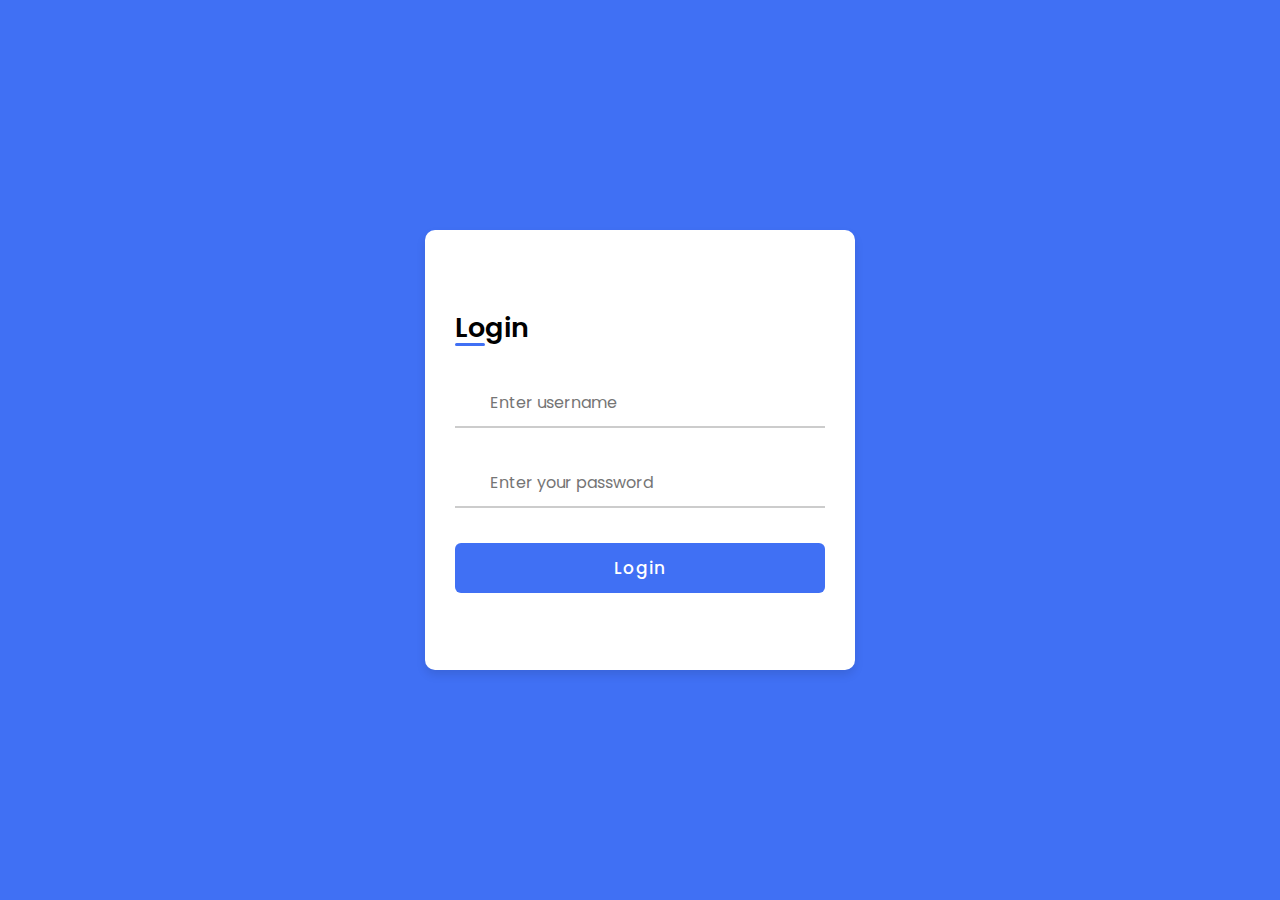
==== index.html @ dd37a475 "Update index.html" ====
<!DOCTYPE html>

<html lang="en">
<head>
    <meta charset="UTF-8">
    <meta http-equiv="X-UA-Compatible" content="IE=edge">
    <meta name="viewport" content="width=device-width, initial-scale=1.0">
    

    <link rel="stylesheet" href="https://unicons.iconscout.com/release/v4.0.0/css/line.css">

    <!-- ===== CSS ===== -->
    <link rel="stylesheet" href="style.css">
         
    <!--<title>Login & Registration Form</title>-->
</head>
<body>
    
    <div class="container">
        <div class="forms">
            <div class="form login">
                <span class="title">Login</span>

                <form action="#">
                    <div class="input-field">
                        <input type="text" id="username" maxlength="25" placeholder="Enter username" required>
                        <i class="uil uil-envelope icon"></i>
                    </div>
                    <div class="input-field">
                        <input type="password" id="password" placeholder="Enter your password" required>
                        <i class="uil uil-lock icon"></i>
                    </div>

                    <div class="input-field button">
                        <input type="submit" onclick="Login()" value="Login">
                    </div>
                </form>

    <script type="text/javascript" src="script.js"></script>
</body>
</html>
---- style.css ----
@import url('https://fonts.googleapis.com/css2?family=Poppins:wght@300;400;500;600;700&display=swap');

*{
    margin: 0;
    padding: 0;
    box-sizing: border-box;
    font-family: 'Poppins', sans-serif;
}

body{
    height: 100vh;
    display: flex;
    align-items: center;
    justify-content: center;
    background-color: #4070f4;
}

.container{
    position: relative;
    max-width: 430px;
    width: 100%;
    background: #fff;
    border-radius: 10px;
    box-shadow: 0 5px 10px rgba(0, 0, 0, 0.1);
    overflow: hidden;
    margin: 0 20px;
}

.container .forms{
    display: flex;
    align-items: center;
    height: 440px;
    width: 200%;
    transition: height 0.2s ease;
}


.container .form{
    width: 50%;
    padding: 30px;
    background-color: #fff;
    transition: margin-left 0.18s ease;
}

.container.active .login{
    margin-left: -50%;
    opacity: 0;
    transition: margin-left 0.18s ease, opacity 0.15s ease;
}

.container .signup{
    opacity: 0;
    transition: opacity 0.09s ease;
}
.container.active .signup{
    opacity: 1;
    transition: opacity 0.2s ease;
}

.container.active .forms{
    height: 600px;
}
.container .form .title{
    position: relative;
    font-size: 27px;
    font-weight: 600;
}

.form .title::before{
    content: '';
    position: absolute;
    left: 0;
    bottom: 0;
    height: 3px;
    width: 30px;
    background-color: #4070f4;
    border-radius: 25px;
}

.form .input-field{
    position: relative;
    height: 50px;
    width: 100%;
    margin-top: 30px;
}

.input-field input{
    position: absolute;
    height: 100%;
    width: 100%;
    padding: 0 35px;
    border: none;
    outline: none;
    font-size: 16px;
    border-bottom: 2px solid #ccc;
    border-top: 2px solid transparent;
    transition: all 0.2s ease;
}

.input-field input:is(:focus, :valid){
    border-bottom-color: #4070f4;
}

.input-field i{
    position: absolute;
    top: 50%;
    transform: translateY(-50%);
    color: #999;
    font-size: 23px;
    transition: all 0.2s ease;
}

.input-field input:is(:focus, :valid) ~ i{
    color: #4070f4;
}

.input-field i.icon{
    left: 0;
}
.input-field i.showHidePw{
    right: 0;
    cursor: pointer;
    padding: 10px;
}

.form .checkbox-text{
    display: flex;
    align-items: center;
    justify-content: space-between;
    margin-top: 20px;
}

.checkbox-text .checkbox-content{
    display: flex;
    align-items: center;
}

.checkbox-content input{
    margin: 0 8px -2px 4px;
    accent-color: #4070f4;
}

.form .text{
    color: #333;
    font-size: 14px;
}

.form a.text{
    color: #4070f4;
    text-decoration: none;
}
.form a:hover{
    text-decoration: underline;
}

.form .button{
    margin-top: 35px;
}

.form .button input{
    border: none;
    color: #fff;
    font-size: 17px;
    font-weight: 500;
    letter-spacing: 1px;
    border-radius: 6px;
    background-color: #4070f4;
    cursor: pointer;
    transition: all 0.3s ease;
}

.button input:hover{
    background-color: #265df2;
}

.form .login-signup{
    margin-top: 30px;
    text-align: center;
}
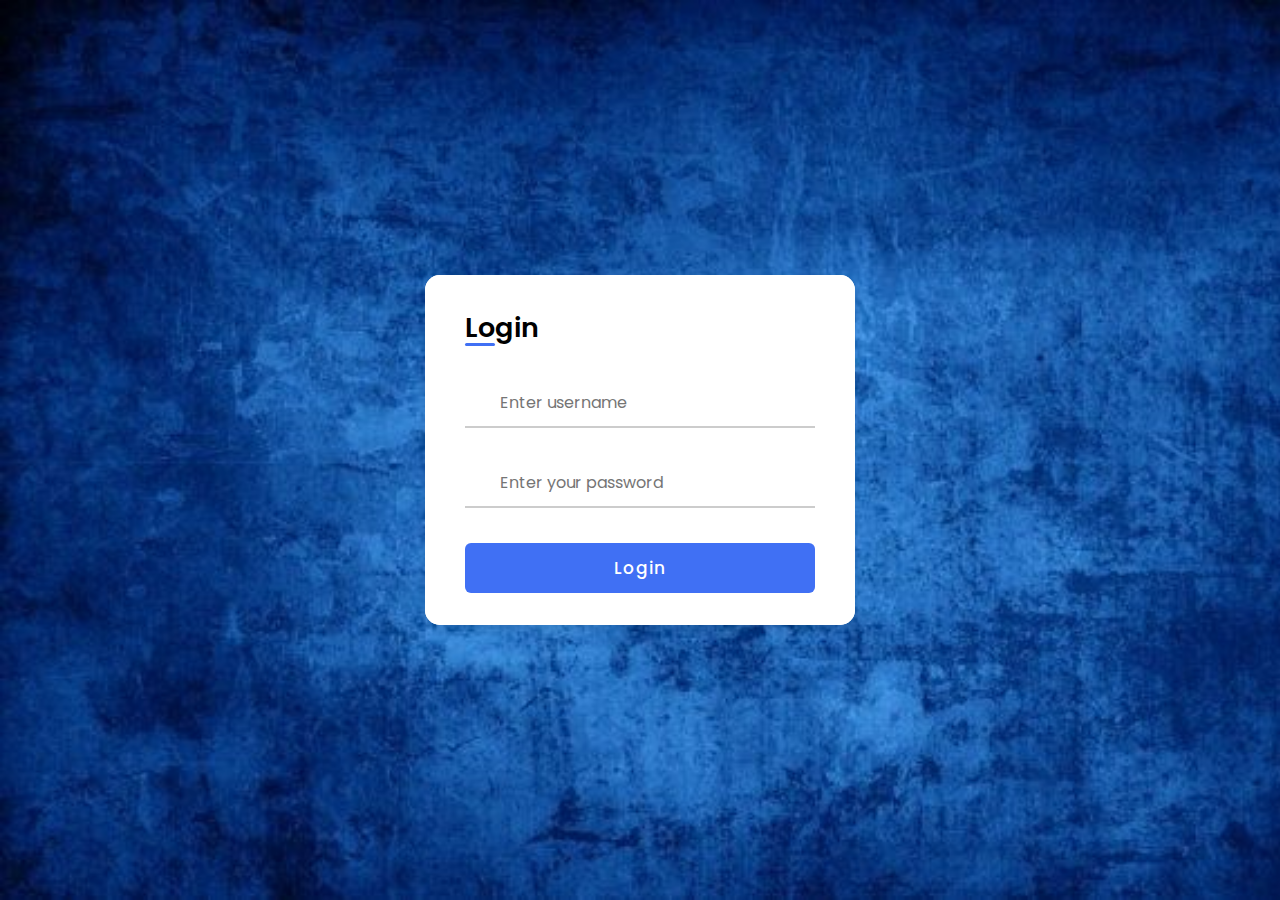
==== commit a0e425bf: "Update index.html" ====
--- a/index.html
+++ b/index.html
@@ -1,19 +1,14 @@
 <!DOCTYPE html>
-
 <html lang="en">
 <head>
     <meta charset="UTF-8">
     <meta http-equiv="X-UA-Compatible" content="IE=edge">
     <meta name="viewport" content="width=device-width, initial-scale=1.0">
-    
-
     <link rel="stylesheet" href="https://unicons.iconscout.com/release/v4.0.0/css/line.css">
-
-    <!-- ===== CSS ===== -->
     <link rel="stylesheet" href="style.css">
          
-    <!--<title>Login & Registration Form</title>-->
 </head>
+<title>Login Form</title>
 <body>
     
     <div class="container">
@@ -23,18 +18,22 @@
 
                 <form action="#">
                     <div class="input-field">
-                        <input type="text" id="username" maxlength="25" placeholder="Enter username" required>
+                        <input type="text" id="username" maxlength="25" placeholder="Enter username" required />
                         <i class="uil uil-envelope icon"></i>
                     </div>
                     <div class="input-field">
-                        <input type="password" id="password" placeholder="Enter your password" required>
+                        <input type="password" id="password" placeholder="Enter your password" required />
                         <i class="uil uil-lock icon"></i>
+                        <i class="uil uil-eye-slash showHidePw"></i>
                     </div>
 
                     <div class="input-field button">
-                        <input type="submit" onclick="Login()" value="Login">
+                        <input type="reset" onclick="Login()" value="Login">
                     </div>
                 </form>
+            </div>
+        </div>
+    </div>
 
     <script type="text/javascript" src="script.js"></script>
 </body>
--- a/style.css
+++ b/style.css
@@ -1,73 +1,66 @@
-
 @import url('https://fonts.googleapis.com/css2?family=Poppins:wght@300;400;500;600;700&display=swap');
 
-*{
+* {
     margin: 0;
     padding: 0;
     box-sizing: border-box;
     font-family: 'Poppins', sans-serif;
 }
 
-body{
+body {
     height: 100vh;
     display: flex;
     align-items: center;
     justify-content: center;
-    background-color: #4070f4;
+    background-image: url(background3.jpg);
+    background-repeat: no-repeat;
+    background-size: cover;
 }
 
-.container{
+.container {
     position: relative;
     max-width: 430px;
     width: 100%;
     background: #fff;
-    border-radius: 10px;
+    border-radius: 15px;
     box-shadow: 0 5px 10px rgba(0, 0, 0, 0.1);
     overflow: hidden;
     margin: 0 20px;
 }
 
-.container .forms{
-    display: flex;
-    align-items: center;
-    height: 440px;
-    width: 200%;
-    transition: height 0.2s ease;
-}
+    .container .forms {
+        display: flex;
+        align-items: center;
+        height: 350px;
+        width: 200%;
+        transition: height 0.2s ease;
+    }
 
 
-.container .form{
-    width: 50%;
-    padding: 30px;
-    background-color: #fff;
-    transition: margin-left 0.18s ease;
-}
+    .container .form {
+        width: 50%;
+        padding: 40px;
+        background-color: #fff;
+        transition: margin-left 0.18s ease;
+    }
 
-.container.active .login{
-    margin-left: -50%;
-    opacity: 0;
-    transition: margin-left 0.18s ease, opacity 0.15s ease;
-}
+    .container.active .login {
+        margin-left: -50%;
+        opacity: 0;
+        transition: margin-left 0.18s ease, opacity 0.15s ease;
+    }
 
-.container .signup{
-    opacity: 0;
-    transition: opacity 0.09s ease;
-}
-.container.active .signup{
-    opacity: 1;
-    transition: opacity 0.2s ease;
-}
+    .container.active .forms {
+        height: 600px;
+    }
 
-.container.active .forms{
-    height: 600px;
-}
-.container .form .title{
-    position: relative;
-    font-size: 27px;
-    font-weight: 600;
-}
+    .container .form .title {
+        position: relative;
+        font-size: 27px;
+        font-weight: 600;
+    }
 
-.form .title::before{
+.form .title::before {
     content: '';
     position: absolute;
     left: 0;
@@ -78,14 +71,14 @@
     border-radius: 25px;
 }
 
-.form .input-field{
+.form .input-field {
     position: relative;
     height: 50px;
     width: 100%;
     margin-top: 30px;
 }
 
-.input-field input{
+.input-field input {
     position: absolute;
     height: 100%;
     width: 100%;
@@ -98,11 +91,11 @@
     transition: all 0.2s ease;
 }
 
-.input-field input:is(:focus, :valid){
-    border-bottom-color: #4070f4;
-}
+    .input-field input:is(:focus, :valid) {
+        border-bottom-color: #4070f4;
+    }
 
-.input-field i{
+.input-field i {
     position: absolute;
     top: 50%;
     transform: translateY(-50%);
@@ -111,70 +104,44 @@
     transition: all 0.2s ease;
 }
 
-.input-field input:is(:focus, :valid) ~ i{
+.input-field input:is(:focus, :valid) ~ i {
     color: #4070f4;
 }
 
-.input-field i.icon{
+.input-field i.icon {
     left: 0;
 }
-.input-field i.showHidePw{
-    right: 0;
-    cursor: pointer;
-    padding: 10px;
-}
 
-.form .checkbox-text{
-    display: flex;
-    align-items: center;
-    justify-content: space-between;
-    margin-top: 20px;
-}
-
-.checkbox-text .checkbox-content{
-    display: flex;
-    align-items: center;
-}
-
-.checkbox-content input{
-    margin: 0 8px -2px 4px;
-    accent-color: #4070f4;
-}
-
-.form .text{
+.form .text {
     color: #333;
     font-size: 14px;
 }
 
-.form a.text{
+.form a.text {
     color: #4070f4;
     text-decoration: none;
 }
-.form a:hover{
+
+.form a:hover {
     text-decoration: underline;
 }
 
-.form .button{
+.form .button {
     margin-top: 35px;
 }
 
-.form .button input{
-    border: none;
-    color: #fff;
-    font-size: 17px;
-    font-weight: 500;
-    letter-spacing: 1px;
-    border-radius: 6px;
-    background-color: #4070f4;
-    cursor: pointer;
-    transition: all 0.3s ease;
-}
+    .form .button input {
+        border: none;
+        color: #fff;
+        font-size: 17px;
+        font-weight: 500;
+        letter-spacing: 1px;
+        border-radius: 6px;
+        background-color: #4070f4;
+        cursor: pointer;
+        transition: all 0.3s ease;
+    }
 
-.button input:hover{
+.button input:hover {
     background-color: #265df2;
 }
-
-.form .login-signup{
-    margin-top: 30px;
-    text-align: center;
-}
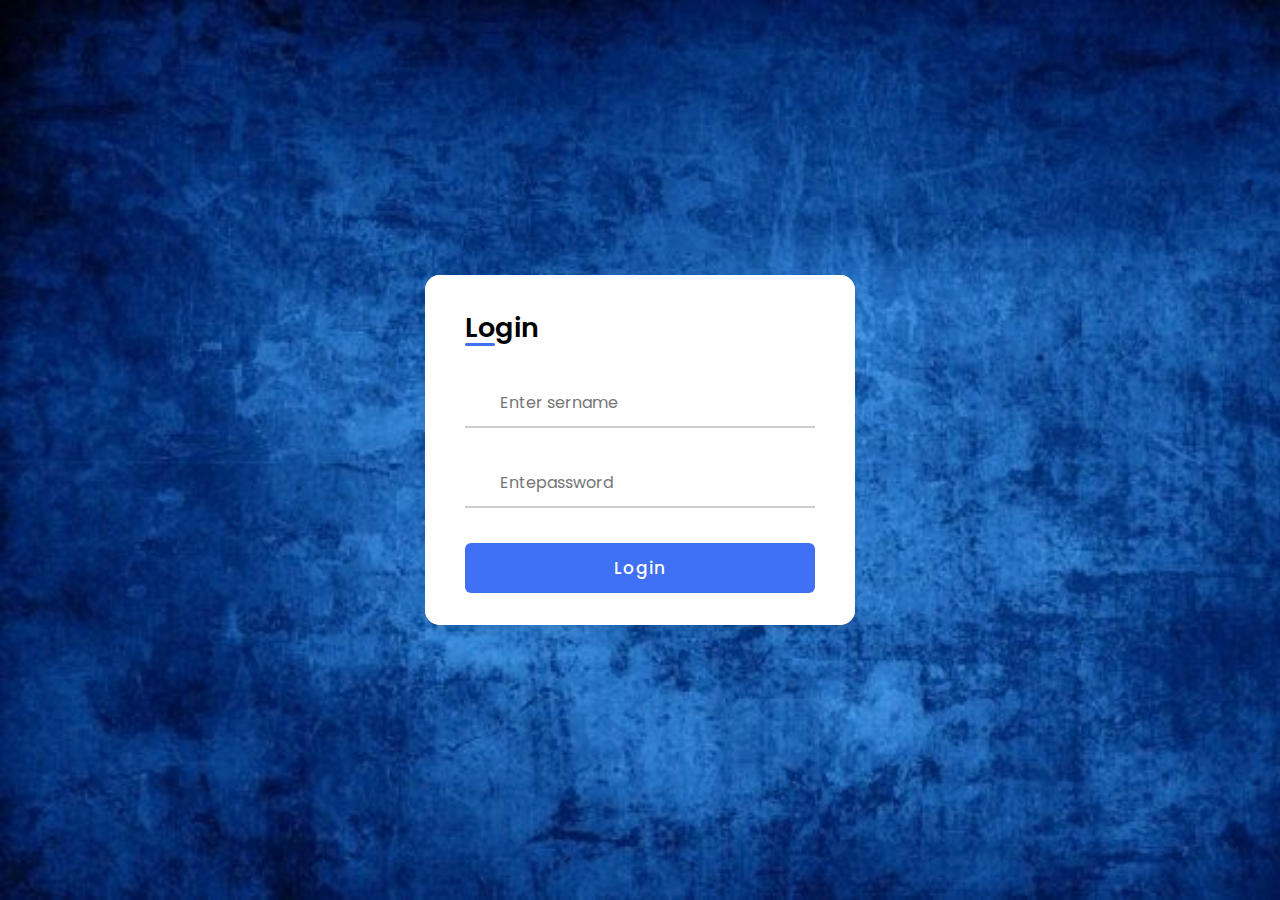
==== commit 8c843608: "Update index.html" ====
--- a/index.html
+++ b/index.html
@@ -18,11 +18,11 @@
 
                 <form action="#">
                     <div class="input-field">
-                        <input type="text" id="username" maxlength="25" placeholder="Enter username" required />
+                        <input type="text" id="username" maxlength="25" placeholder="Enter sername" required />
                         <i class="uil uil-envelope icon"></i>
                     </div>
                     <div class="input-field">
-                        <input type="password" id="password" placeholder="Enter your password" required />
+                        <input type="password" class="password" id="password" placeholder="Entepassword" required />
                         <i class="uil uil-lock icon"></i>
                         <i class="uil uil-eye-slash showHidePw"></i>
                     </div>
--- a/style.css
+++ b/style.css
@@ -112,6 +112,16 @@
     left: 0;
 }
 
+.input-field i.showHidePw{
+
+    right: 0;
+
+    cursor: pointer;
+
+    padding: 10px;
+
+}
+
 .form .text {
     color: #333;
     font-size: 14px;
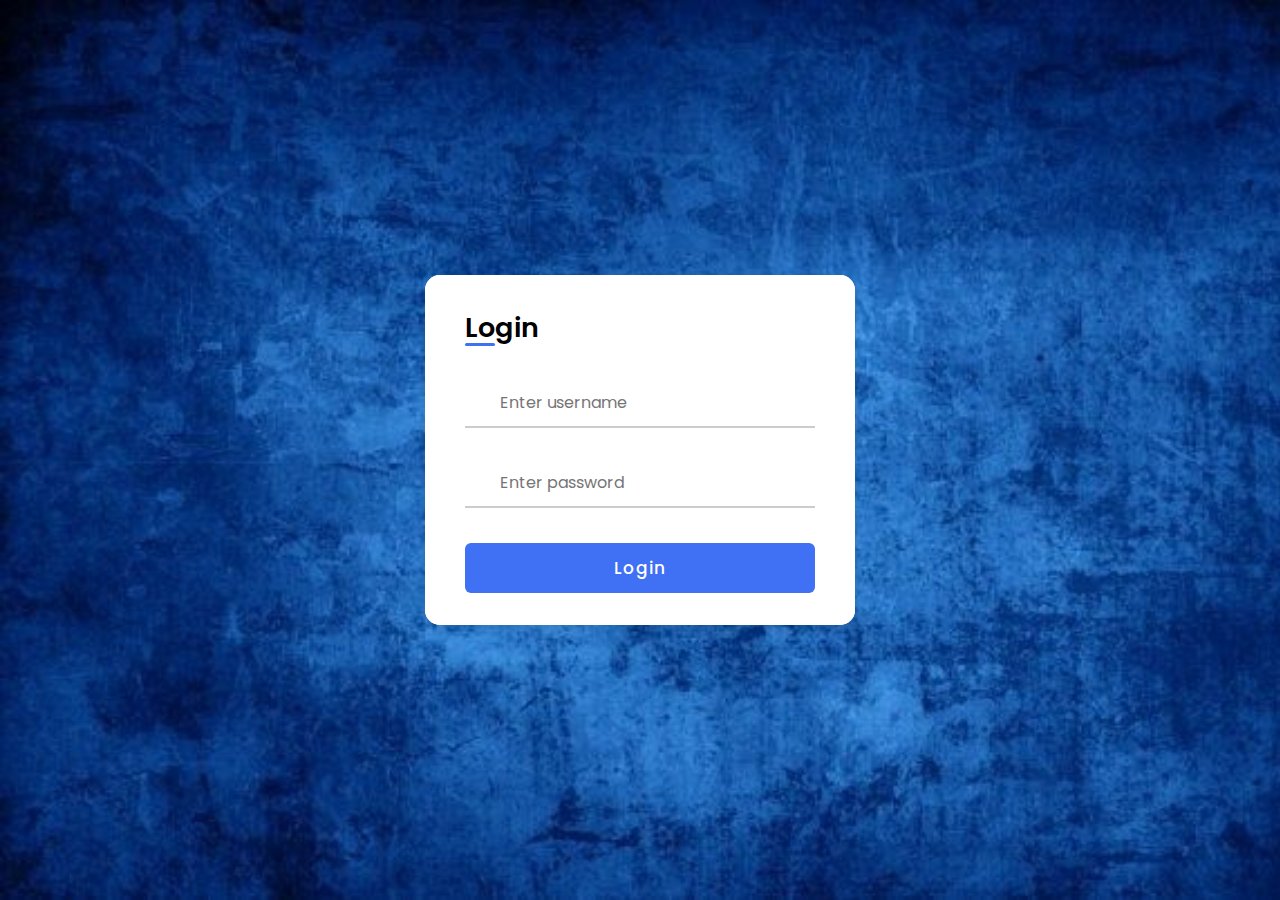
==== commit 12988012: "Update index.html" ====
--- a/index.html
+++ b/index.html
@@ -18,11 +18,11 @@
 
                 <form action="#">
                     <div class="input-field">
-                        <input type="text" id="username" maxlength="25" placeholder="Enter sername" required />
+                        <input type="text" id="username" maxlength="25" placeholder="Enter username" required />
                         <i class="uil uil-envelope icon"></i>
                     </div>
                     <div class="input-field">
-                        <input type="password" class="password" id="password" placeholder="Entepassword" required />
+                        <input type="password" class="password" id="password" placeholder="Enter password" required />
                         <i class="uil uil-lock icon"></i>
                         <i class="uil uil-eye-slash showHidePw"></i>
                     </div>
